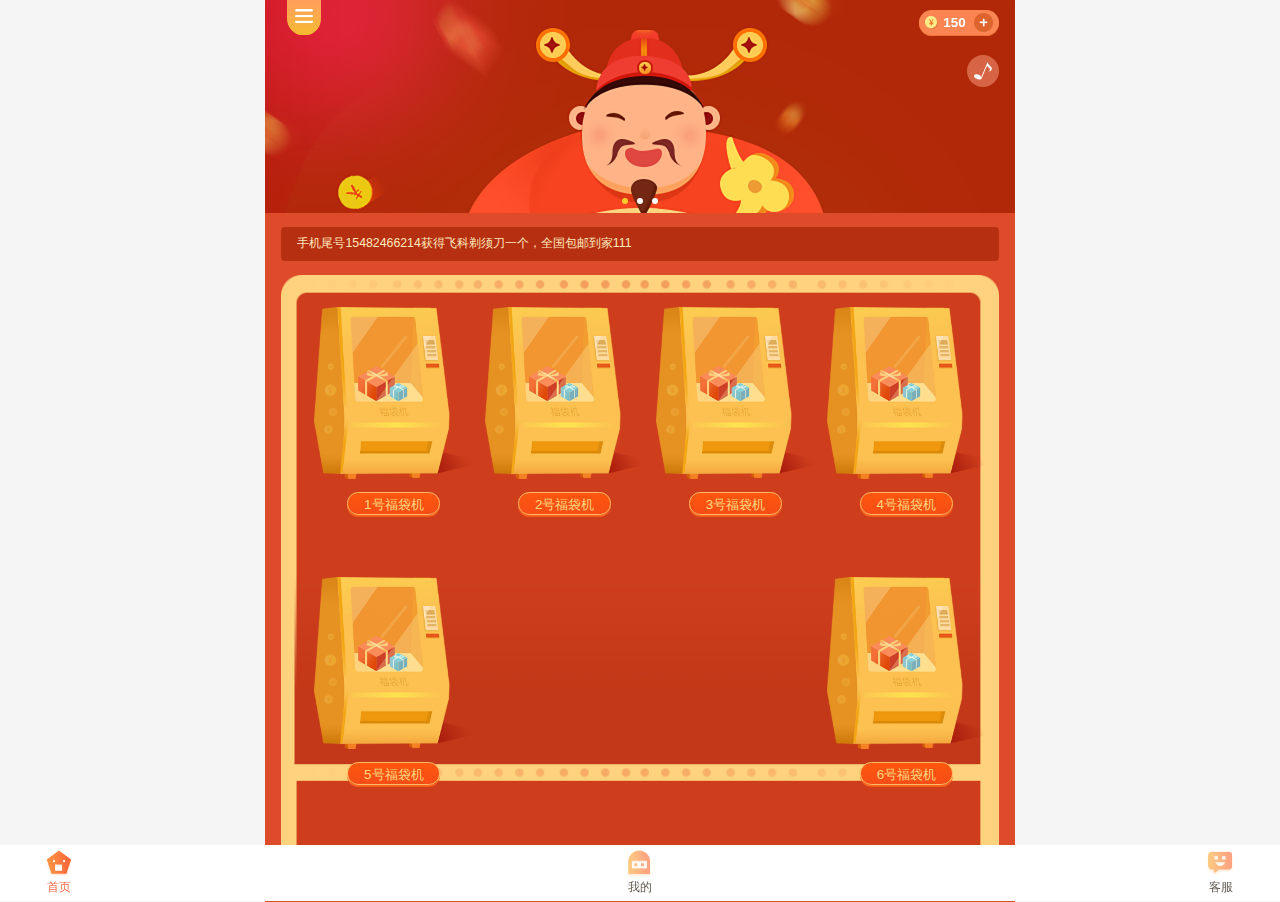
==== pages/index.html @ 1a4e479f "细节优化" ====
<!DOCTYPE html>
<html lang="en">
<head>
    <meta charset="UTF-8">
    <title>福星来</title>
    <meta content="width=device-width,initial-scale=1.0,maximum-scale=1.0,user-scalable=0" name="viewport"/>
    <meta content="yes" name="apple-mobile-web-app-capable"/>
    <meta content="black" name="apple-mobile-web-app-status-bar-style"/>
    <meta content="telephone=no" name="format-detection"/>
    <link rel="stylesheet" href="../css/ydui.css"/>
    <link rel="stylesheet" href="../css/common.css">
    <link rel="stylesheet" href="../css/index.css">
    <script src="../js/ydui.flexible.js"></script>
    <style>
        header{
            position: relative;
        }
        .short_info{
            position: absolute;
            top:0;
            left:0;
            right:0;
            z-index: 999;
        }
    </style>
</head>
<body>
    <div class="root">
        <header>
            <div class="short_info">
                <span class="short_btn"></span>
                <a href="myCoin.html" class="coin_info">
                    <span class="icon_coin"></span>
                    <span class="coin_count">150</span>
                    <span class="icon_add"></span>
                </a>
            </div>
            <ul class="nav">
                <li>
                    <a href="myCoin.html">
                        充值中心
                    </a>
                </li>
                <li>
                    <a href="prizeIntro.html">
                        奖品介绍
                    </a>
                </li>
                <li>
                    <a href="##">
                        客服中心
                    </a>
                </li>
            </ul>
            <div class="music_icon on" onclick="playMusic()">
                <img src="../img/music_icon.png" alt="">
                <audio id="musicfx" loop="loop" autoplay="autoplay">
                    <source src="../img/Summer.mp3" type="audio/mpeg">
                </audio>
            </div>
            <div class="m-slider" data-ydui-slider="{autoplay: 3000,speed:200,lazyLoad:true}" id="J_Slider">
                <div class="slider-wrapper">
                    <div class="slider-item">
                        <img src="../img/banner1.png" alt="">
                    </div>
                    <div class="slider-item">
                        <a href="#">
                            <img src="../img/banner2.png">
                        </a>
                    </div>
                    <div class="slider-item">
                        <a href="#">
                            <img src="../img/banner3.png">
                        </a>
                    </div>
                </div>
                <div class="slider-pagination"></div>
            </div>
        </header>
        <div class="main">
            <div class="msg_box">
                <ul>
                    <li class="msg_item">
                        手机尾号15482466214获得飞科剃须刀一个，全国包邮到家111
                    </li>
                    <li class="msg_item">
                        手机尾号15482466214获得飞科剃须刀一个，全国包邮到家222
                    </li>
                    <li class="msg_item">
                        手机尾号15482466214获得飞科剃须刀一个，全国包邮到家333
                    </li>
                    <li class="msg_item">
                        手机尾号15482466214获得飞科剃须刀一个，全国包邮到家444
                    </li>
                </ul>
            </div>
            <div class="box_list">
                <a class="box_item" href="chooseBox.html">
                    <dl>
                        <dt></dt>
                        <dd class="btn">1号福袋机</dd>
                    </dl>
                </a>
                <a class="box_item" href="chooseBox.html">
                    <dl>
                        <dt></dt>
                        <dd class="btn">2号福袋机</dd>
                    </dl>
                </a>
                <a class="box_item" href="chooseBox.html">
                    <dl>
                        <dt></dt>
                        <dd class="btn">3号福袋机</dd>
                    </dl>
                </a>
                <a class="box_item" href="chooseBox.html">
                    <dl>
                        <dt></dt>
                        <dd class="btn">4号福袋机</dd>
                    </dl>
                </a>
                <a class="box_item" href="chooseBox.html">
                    <dl>
                        <dt></dt>
                        <dd class="btn">5号福袋机</dd>
                    </dl>
                </a>
                <a class="box_item" href="chooseBox.html">
                    <dl>
                        <dt></dt>
                        <dd class="btn">6号福袋机</dd>
                    </dl>
                </a>
            </div>
        </div>
        <footer>
            <a href="index.html" class="active">
                <dl>
                    <dt class="home">
                        <!--<img src="../img/home_act.png" alt="">-->
                    </dt>
                    <dd>首页</dd>
                </dl>
            </a>
            <a href="mine.html">
                <dl>
                    <dt class="mine">
                        <!--<img src="../img/mine.png" alt="">-->
                    </dt>
                    <dd>我的</dd>
                </dl>
            </a>
            <a href="">
                <dl>
                    <dt class="cus_service">
                        <!--<img src="../img/cus_service.png" alt="">-->
                    </dt>
                    <dd>客服</dd>
                </dl>
            </a>
        </footer>
    </div>
    <div class="body_mask"></div>
</body>
<script src="../js/jquery-3.3.1.min.js"></script>
<script src="http://res.wx.qq.com/open/js/jweixin-1.0.0.js"></script>
<script src="../js/ydui.js"></script>
<script src="../js/textSlider.js"></script>
<script>
    autoPlayAudio();
    function playMusic(){
        if ($('.music_icon').hasClass('on')){
            $('.music_icon audio').get(0).pause();
            $('.music_icon').removeClass('on').addClass('stop');
        }else if($('.music_icon').hasClass('stop')){
            $('.music_icon audio').get(0).play();
            $('.music_icon').removeClass('stop').addClass('on');
        }
        event.stopPropagation(); //阻止冒泡
    }
    function autoPlayAudio() {
        wx.config({
            // 配置信息, 即使不正确也能使用 wx.ready
            debug: false,
            appId: '',
            timestamp: 1,
            nonceStr: '',
            signature: '',
            jsApiList: []
        });
        wx.ready(function() {
            var globalAudio=document.getElementById("musicfx");
            globalAudio.play();
        });
    };
    $(function(){
        $('.music_icon audio').get(0).play();
        $('.msgBox').textSlider({
            speed:50,
            line:10
        });
        $('.short_btn').click(function(){
            $('.nav').slideDown();
            $('.body_mask').show();
        });
        $('.body_mask').click(function(){
            $('.nav').slideUp();
            $('.body_mask').hide();
        })
    })
</script>
</html>
---- css/common.css ----
.root{
    padding-bottom:0.98rem;
    max-width:750px;
    min-height:100vh;
    margin:0 auto;
}
footer{
    display: flex;
    height:0.98rem;
    position: fixed;
    bottom:0;
    left:0;
    right:0;
    padding:0 0.8rem;
    background-color: #fff;
    box-shadow:0px 1px 0px 0px rgba(255,255,255,1);
    justify-content: space-between;
    align-items: center;
}
footer dt{
    width:0.52rem;
    height:0.52rem;
    background-size: 100%;
    background-repeat: no-repeat;
}
.home{
    background-image: url(../img/home.png);
}
.mine{
    background-image: url("../img/mine.png");
}
.cus_service{
    background-image: url("../img/cus_service.png");
}
.active .home{
    background-image: url(../img/home_act.png);
}
.active .mine{
    background-image: url("../img/mine_act.png");
}
/*.active .cus_service{*/
    /*background-image: url("../img/cus_service_act.png");*/
/*}*/
footer dt img{
    width:100%;
    height:100%;
}
footer a.active{
    color:#F66E49
}
footer dd{
    text-align: center;
}

.short_info{
    padding:0 0.28rem 0 0.4rem;
    display: flex;
    justify-content: space-between;
}
.short_btn{
    width:0.6rem;
    height:0.62rem;
    background: url("../img/menu.png") no-repeat;
    background-size: 100%;
    /*background:linear-gradient(0deg,rgba(248,186,53,1),rgba(255,160,90,1));*/
    /*border-radius:0 0 0.30rem 0.30rem;*/
}
.coin_info{
    min-width: 1.44rem;
    height:0.45rem;
    background:rgba(251,133,82,1);
    box-shadow:0 0.02rem 0 0 rgba(237,113,59,1);
    border-radius:0.24rem;
}
.coin_info{
    display: flex;
    align-items: center;
    padding:0 0.12rem;
    margin-top:0.18rem;
}
.icon_coin{
    width:0.24rem;
    height:0.24rem;
    background: url("../img/coin_icon.png") no-repeat;
    background-size: 100%;
    flex-shrink: 0;
}
.coin_count{
    flex:1;
    padding-left:0.08rem;
    font-size: 0.24rem;
    font-weight: bold;
    color:#fff;
}
.icon_add{
    width:0.34rem;
    height:0.34rem;
    flex-shrink: 0;
    background: url("../img/add.png") no-repeat;
    background-size: 100%;
}

.nav{
    position: absolute;
    left:0.3rem;
    top:0.66rem;
    width:1.58rem;
    background:#8B0011;
    border-radius:0.04rem;
    padding:0 0.1rem;
    z-index:1000;
    display: none;
}
.nav li{
    text-align: center;
    border-bottom: 1px solid #700714;
}
.nav li a{
    line-height: 0.65rem;
    font-size: 0.26rem;
    color:#FFD27B;
}
.body_mask{
    position: absolute;
    left:0;
    right:0;
    top:0;
    bottom:0;
    background: rgba(255,255,255,0);
    z-index:888;
    display: none;
}
---- css/index.css ----
.root{
    background-color: #DD4B2A;
    font-size: 0.22rem;
    color:#625C52;
}
header{
    height:3.8rem;
}
.music_icon{
    position: absolute;
    top:0.98rem;
    right:0.28rem;
    z-index: 999;
    display: flex;
    width:0.58rem;
    height:0.58rem;
    align-items: center;
    justify-content: center;
    border-radius: 50%;
    background:rgba(252,161,129,0.51);
}
.music_icon.on{
     background-position:0px 1px;-webkit-animation: reverseRotata 1.5s linear infinite;
}
.music_icon img{
    width:0.33rem;
    height:0.33rem;
}
@-webkit-keyframes reverseRotata{
    0%{-webkit-transform: rotateZ(0deg);}
    100%{-webkit-transform: rotateZ(360deg);}
}
.m-slider{
    height:100%;
}
.slider-pagination > .slider-pagination-item{
    background-color: #fff;
}
.slider-pagination > .slider-pagination-item.slider-pagination-item-active{
    background-color: #FBCD2C;
}
.main{
    padding:0 0.28rem 0;
}
.msg_box{
    width:100%;
    height:0.6rem;
    line-height: 0.6rem;
    overflow: hidden;
    padding:0 0.3rem;
    background:#B62F11;
    border-radius:4px;
    color:#fff;
    margin-top:0.26rem;
    margin-bottom:0.26rem;
}
.msg_box ul li{
    color:#FFE9BB;
}
.box_list{
    display: flex;
    flex-wrap: wrap;
    justify-content: space-between;
    padding:0.56rem 0.24rem 0 0.6rem;
    background: url("../img/index_bg.png") no-repeat;
    background-size: 100%;
}
.box_item{
    margin-bottom:1.1rem;
}
.box_item dl{
    text-align: center;
}
.box_item dt{
    width:2.84rem;
    height:3.08rem;
    background: url("../img/box.png") no-repeat;
    background-size: 100%;
    background-position: center;
    margin-bottom:0.22rem;
    text-align: center;
}
.btn{
    padding:0 0.28rem;
    height:0.42rem;
    line-height: 0.44rem;
    background:linear-gradient(0deg,rgba(246,77,22,1),rgba(253,87,15,1));
    border:0.02rem solid rgba(255, 185, 99, 1);
    border-radius:0.20rem;
    box-shadow:0 0.03rem 0 0 rgba(255,102,27,1);
    font-size: 0.24rem;
    color:#FFD67E;
    text-align: center;
}
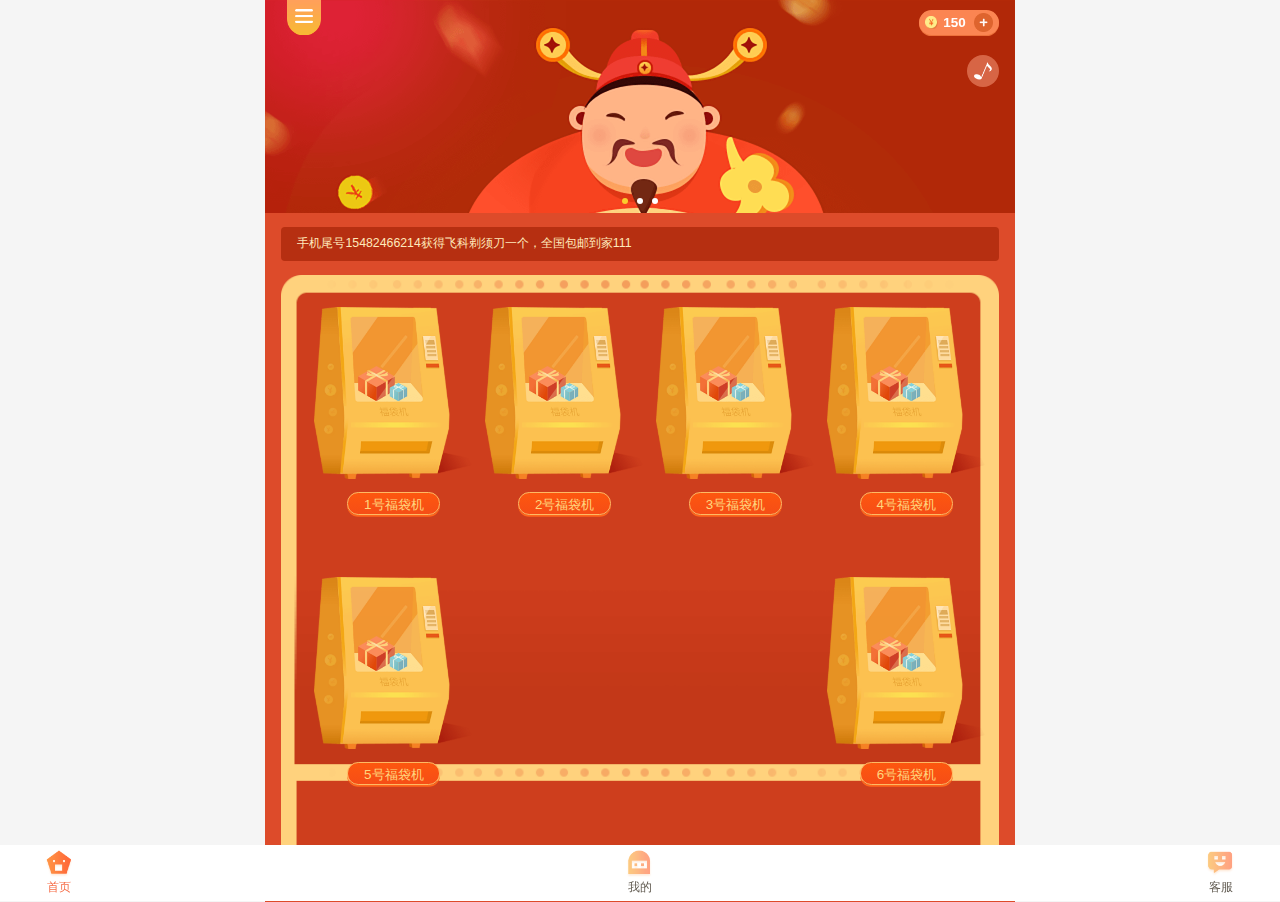
==== commit a4ea046a: "bug检测" ====
--- a/pages/index.html
+++ b/pages/index.html
@@ -167,7 +167,7 @@
 <script src="../js/ydui.js"></script>
 <script src="../js/textSlider.js"></script>
 <script>
-    autoPlayAudio();
+    // autoPlayAudio();
     function playMusic(){
         if ($('.music_icon').hasClass('on')){
             $('.music_icon audio').get(0).pause();
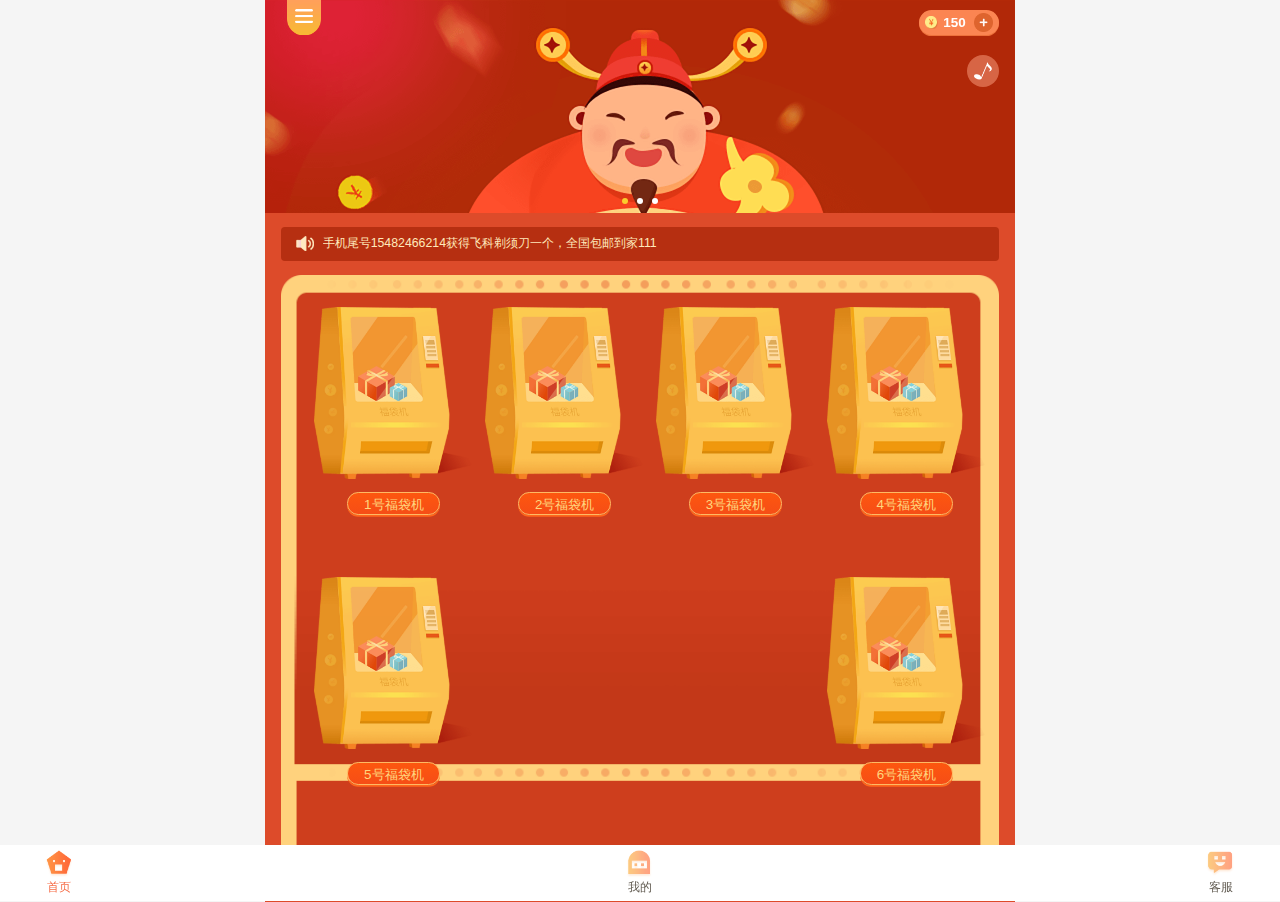
==== commit c96e7abd: "首页文字滚动修复" ====
--- a/pages/index.html
+++ b/pages/index.html
@@ -79,6 +79,7 @@
         </header>
         <div class="main">
             <div class="msg_box">
+                <span class="msg_icon"></span>
                 <ul>
                     <li class="msg_item">
                         手机尾号15482466214获得飞科剃须刀一个，全国包邮到家111
@@ -167,7 +168,7 @@
 <script src="../js/ydui.js"></script>
 <script src="../js/textSlider.js"></script>
 <script>
-    // autoPlayAudio();
+    autoPlayAudio();
     function playMusic(){
         if ($('.music_icon').hasClass('on')){
             $('.music_icon audio').get(0).pause();
@@ -194,15 +195,23 @@
         });
     };
     $(function(){
+        //文字滚动
+        $('.msg_box').textSlider({
+            speed: 80, //数值越大，速度越慢
+            rowHeight: 32 //li的高度
+        });
+        //播放音频
         $('.music_icon audio').get(0).play();
-        $('.msgBox').textSlider({
-            speed:50,
-            line:10
-        });
+        // $('.msgBox').textSlider({
+        //     speed:50,
+        //     line:10
+        // });
+        //显示隐藏菜单
         $('.short_btn').click(function(){
             $('.nav').slideDown();
             $('.body_mask').show();
         });
+        //关闭隐藏菜单
         $('.body_mask').click(function(){
             $('.nav').slideUp();
             $('.body_mask').hide();
--- a/css/index.css
+++ b/css/index.css
@@ -43,11 +43,12 @@
     padding:0 0.28rem 0;
 }
 .msg_box{
+    position: relative;
     width:100%;
     height:0.6rem;
     line-height: 0.6rem;
     overflow: hidden;
-    padding:0 0.3rem;
+    padding:0 0.3rem 0 0.75rem;
     background:#B62F11;
     border-radius:4px;
     color:#fff;
@@ -56,6 +57,19 @@
 }
 .msg_box ul li{
     color:#FFE9BB;
+    width:100%;
+    overflow:hidden;
+    text-overflow:ellipsis;
+    white-space:nowrap
+}
+.msg_icon{
+    position: absolute;
+    width:0.32rem;
+    height:0.27rem;
+    left:0.27rem;
+    top:0.15rem;
+    background: url("../img/msg_icon.png") no-repeat;
+    background-size: 100%;
 }
 .box_list{
     display: flex;
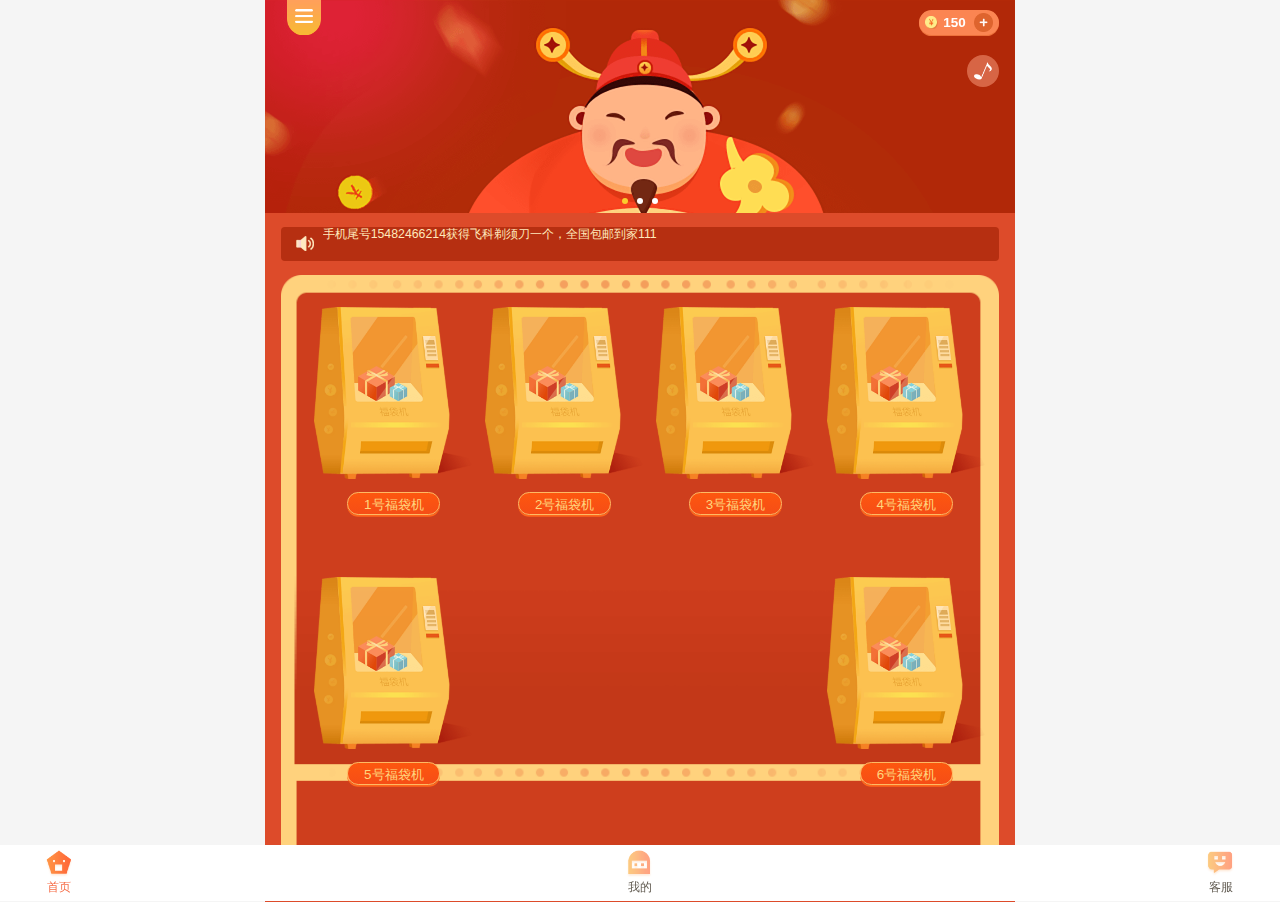
==== commit 709b0afc: "bug定位测试" ====
--- a/pages/index.html
+++ b/pages/index.html
@@ -164,11 +164,11 @@
     <div class="body_mask"></div>
 </body>
 <script src="../js/jquery-3.3.1.min.js"></script>
-<script src="http://res.wx.qq.com/open/js/jweixin-1.0.0.js"></script>
+<!--<script src="http://res.wx.qq.com/open/js/jweixin-1.0.0.js"></script>-->
 <script src="../js/ydui.js"></script>
 <script src="../js/textSlider.js"></script>
 <script>
-    autoPlayAudio();
+    // autoPlayAudio();
     function playMusic(){
         if ($('.music_icon').hasClass('on')){
             $('.music_icon audio').get(0).pause();
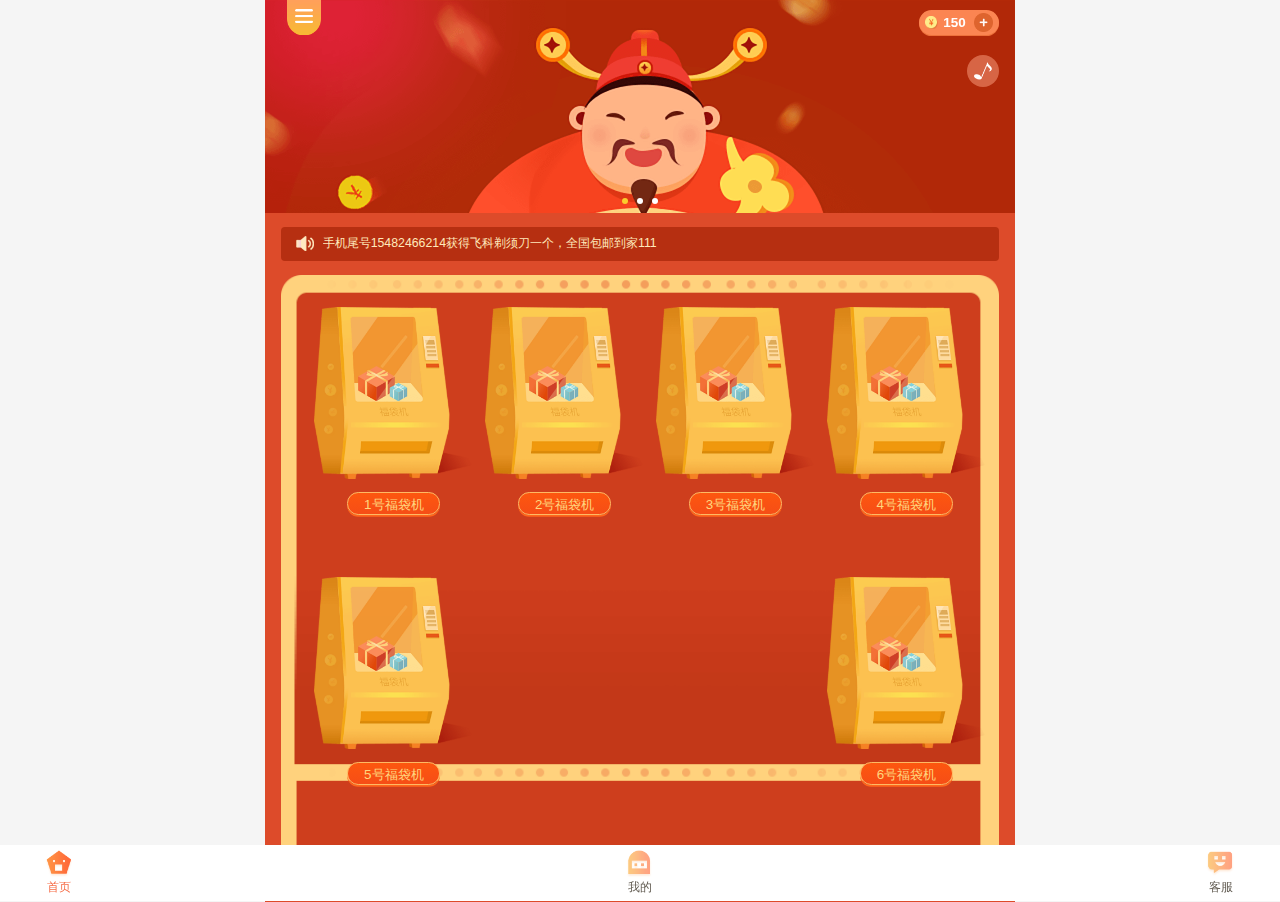
==== commit 396a8f16: "代码调整" ====
--- a/pages/index.html
+++ b/pages/index.html
@@ -164,11 +164,11 @@
     <div class="body_mask"></div>
 </body>
 <script src="../js/jquery-3.3.1.min.js"></script>
-<!--<script src="http://res.wx.qq.com/open/js/jweixin-1.0.0.js"></script>-->
+<script src="http://res.wx.qq.com/open/js/jweixin-1.0.0.js"></script>
 <script src="../js/ydui.js"></script>
 <script src="../js/textSlider.js"></script>
 <script>
-    // autoPlayAudio();
+    autoPlayAudio();
     function playMusic(){
         if ($('.music_icon').hasClass('on')){
             $('.music_icon audio').get(0).pause();
@@ -202,10 +202,6 @@
         });
         //播放音频
         $('.music_icon audio').get(0).play();
-        // $('.msgBox').textSlider({
-        //     speed:50,
-        //     line:10
-        // });
         //显示隐藏菜单
         $('.short_btn').click(function(){
             $('.nav').slideDown();
